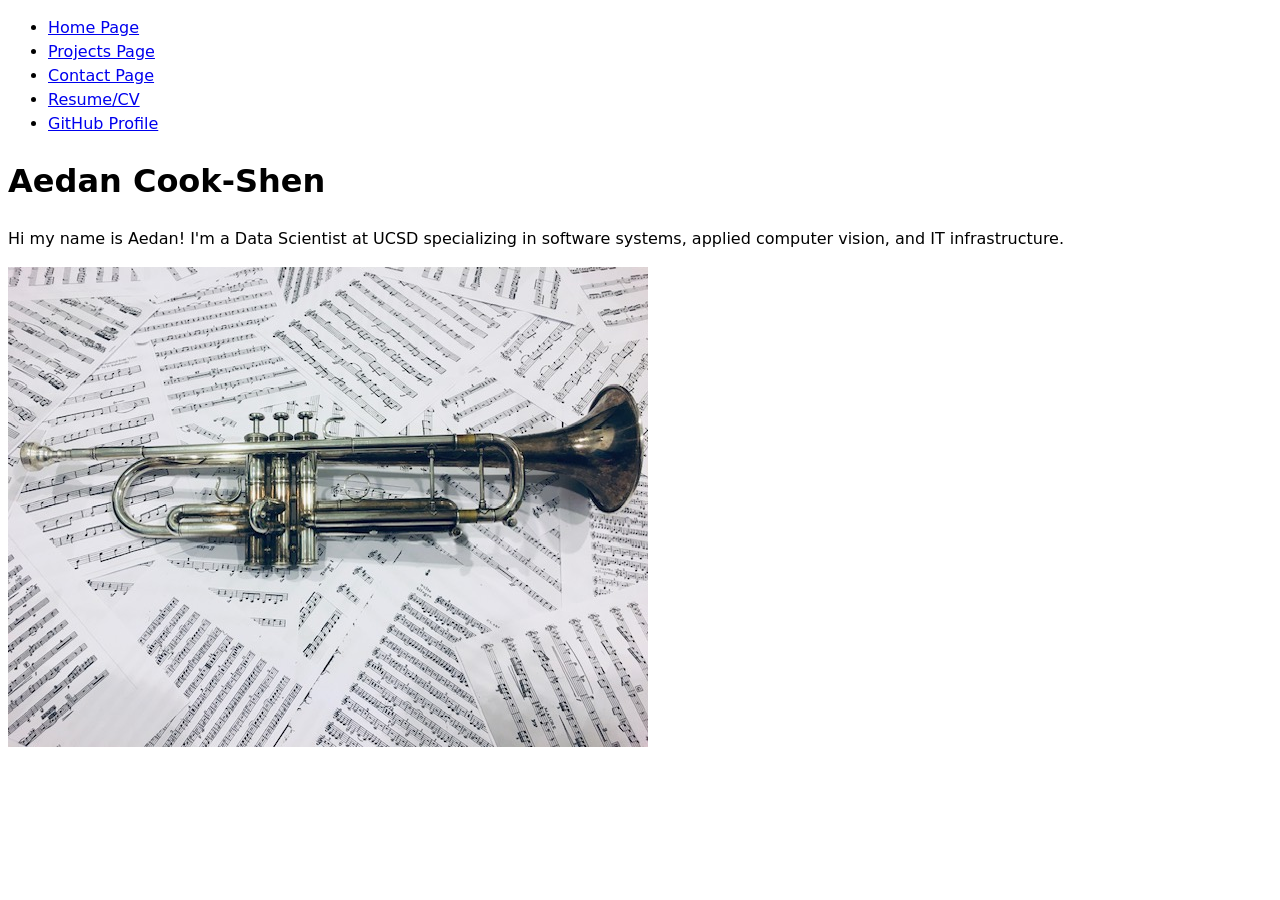
==== index.html @ 77f33e84 "Updated navigation and resume page content added Added clickable resume pdf and web-based versions. " ====
<!DOCTYPE html>
<html lang="en">
<head>
    <meta charset="UTF-8">
    <meta name="viewport" content="width=device-width, initial-scale=1.0">
    <link rel="stylesheet" href="style.css" />
    <title>Aedan Cook-Shen: Personal site and portfolio</title>
    <nav>
        <ul>
        <li><a href="./index.html">Home Page</a></li>
        <li><a href="./projects/index.html">Projects Page</a></li>
        <li><a href="./contact/index.html">Contact Page</a></li>
        <li><a href="./cv/index.html">Resume/CV</a></li>
        <li><a href="https://github.com/arcpro00" target="_blank">GitHub Profile</a></li>
        </ul>
    </nav>
</head>
<body>
    <h1>Aedan Cook-Shen</h1>
    <p>Hi my name is Aedan! I'm a Data Scientist at UCSD specializing in software systems, applied computer vision, and IT infrastructure.</p>
    <img src="images/trumpet.jpg" alt="Image of a trumpet and sheet music background"></img>
</body>
</html>
---- style.css ----
body {
  /* Set line height to 1.5 times the font size
	   and use the OS’s UI font as the website font
	 */
  font: 100%/1.5 system-ui;
}
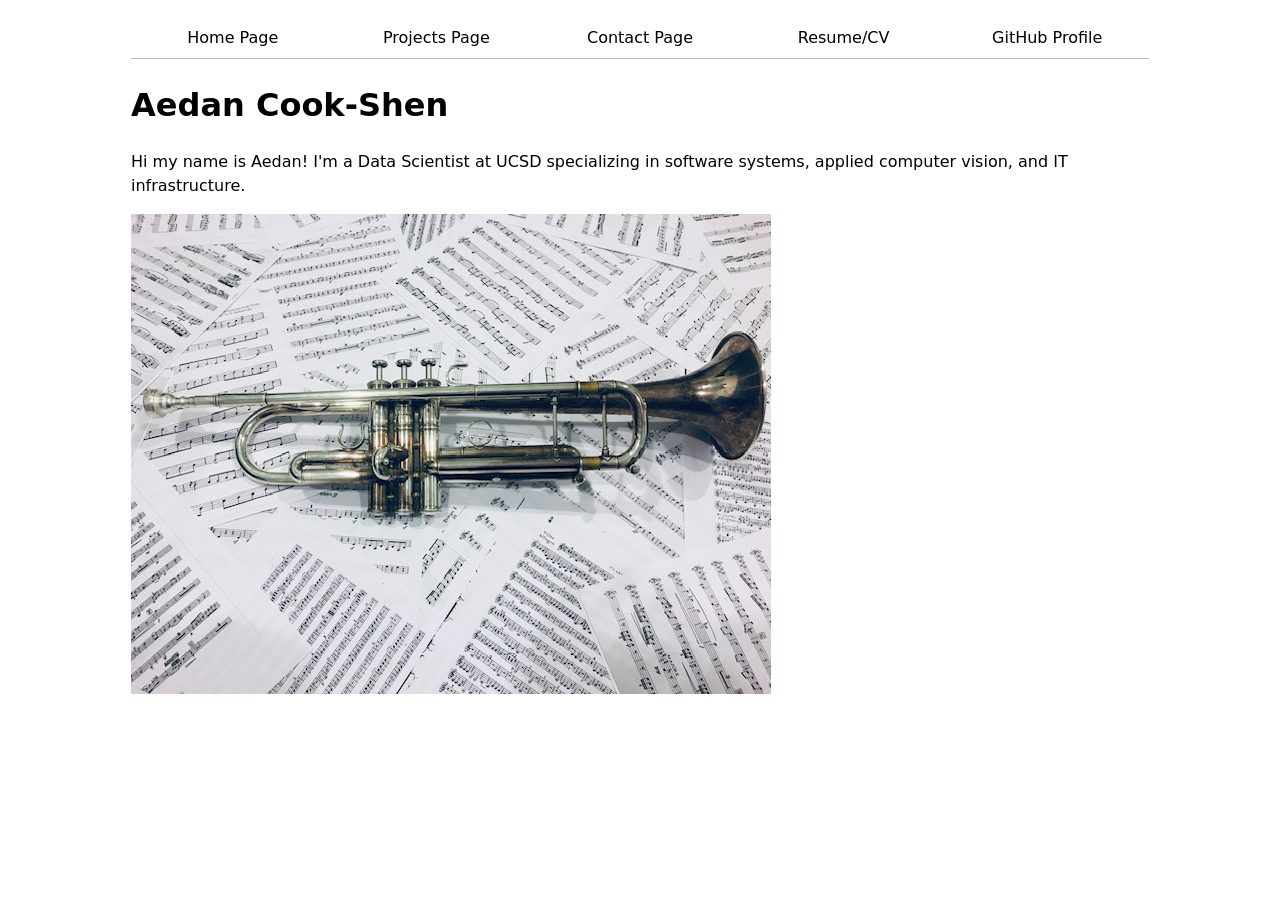
==== commit 388fab69: "Navigation menu styling Navigation menu made cleaner in look with even spacing, and fixed style shee" ====
--- a/index.html
+++ b/index.html
@@ -5,17 +5,17 @@
     <meta name="viewport" content="width=device-width, initial-scale=1.0">
     <link rel="stylesheet" href="style.css" />
     <title>Aedan Cook-Shen: Personal site and portfolio</title>
+</head>
+<body>
     <nav>
         <ul>
-        <li><a href="./index.html">Home Page</a></li>
+        <li><a class="current" href="./index.html">Home Page</a></li>
         <li><a href="./projects/index.html">Projects Page</a></li>
         <li><a href="./contact/index.html">Contact Page</a></li>
         <li><a href="./cv/index.html">Resume/CV</a></li>
         <li><a href="https://github.com/arcpro00" target="_blank">GitHub Profile</a></li>
         </ul>
-    </nav>
-</head>
-<body>
+    </nav>  
     <h1>Aedan Cook-Shen</h1>
     <p>Hi my name is Aedan! I'm a Data Scientist at UCSD specializing in software systems, applied computer vision, and IT infrastructure.</p>
     <img src="images/trumpet.jpg" alt="Image of a trumpet and sheet music background"></img>
--- a/style.css
+++ b/style.css
@@ -3,4 +3,32 @@
 	   and use the OS’s UI font as the website font
 	 */
   font: 100%/1.5 system-ui;
-}+  max-width: 100ch;
+  margin-inline: auto;
+  padding: 1ch;
+
+}
+nav {
+  display: flex;
+  border-bottom-width: 1px;
+  border-bottom-style: solid;
+  border-bottom-color: oklch(80% 3% 200);
+
+  ul {
+    display:contents;
+    padding: 0;
+    margin: 0;
+  }
+  ul li {
+    display: contents;
+    padding: 0;
+    margin: 0;
+  }
+  a {
+  flex: 1;
+  text-decoration: none;
+  color: inherit;
+  text-align: center;
+  padding: 0.5em;
+}
+}
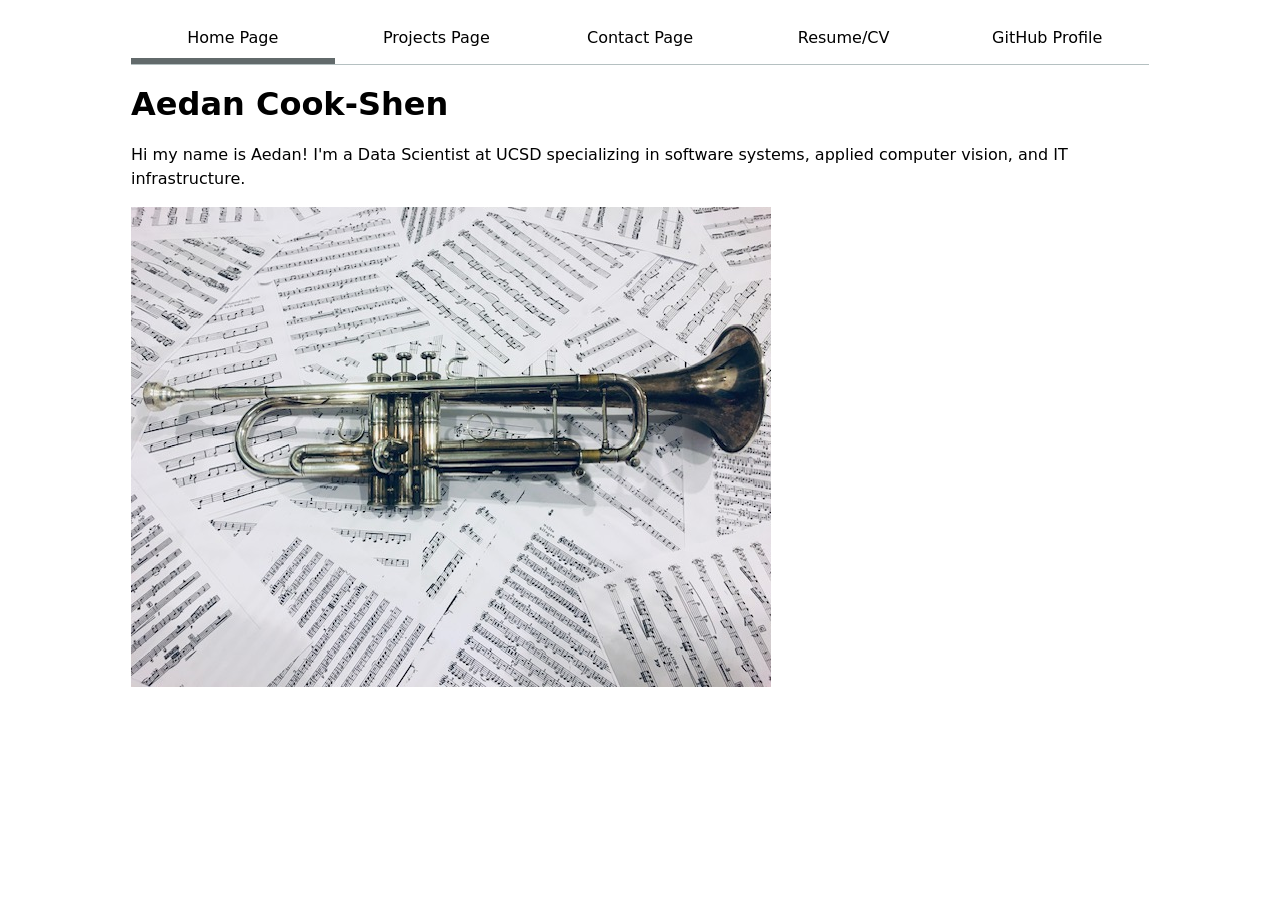
==== commit 7130b136: "Text Javascript links Connecting scripts to pages" ====
--- a/index.html
+++ b/index.html
@@ -5,6 +5,7 @@
     <meta name="viewport" content="width=device-width, initial-scale=1.0">
     <link rel="stylesheet" href="style.css" />
     <title>Aedan Cook-Shen: Personal site and portfolio</title>
+    <script src="./global.js" type="module"></script>
 </head>
 <body>
     <nav>
--- a/style.css
+++ b/style.css
@@ -1,3 +1,7 @@
+html{
+  --color-accent: oklch(78.215% 0.11586 229.041);
+  accent-color: var(--color-accent);
+}
 body {
   /* Set line height to 1.5 times the font size
 	   and use the OS’s UI font as the website font
@@ -30,5 +34,96 @@
   color: inherit;
   text-align: center;
   padding: 0.5em;
+  border-bottom: 0.4em solid transparent;
+  }
+  a.current {
+    border-bottom-width: 0.4em;
+    border-bottom-style: solid;
+    border-bottom-color: oklch(51.776% 0.00999 206.147);
+    padding-bottom: 0.4em;
+  }
+  a:hover{
+    border-bottom-width: 0.4em;
+    border-bottom-style: solid;
+    background-color: oklch(from var(--color-accent) 95% 5% h);
+    border-bottom-color: var(--color-accent);
+    padding-bottom: 0.4em;
+  }
 }
+form {
+    display: grid;
+    grid-template-columns: auto 1fr;
+    gap: 1em;
+    label {
+        display: grid;
+        grid-template-columns: subgrid;
+        grid-column: 1 / -1;
+    }
+    input, textarea {
+        font: inherit;
+    }
+    button {
+        font: inherit;
+        grid-column: 1 / -1;
+    }
 }
+.projects{
+  display:grid;
+  grid-template-columns: repeat(auto-fill, minmax(15em, 1fr));
+  gap: 0.8em;
+  article{
+    display: grid;
+    grid-template-rows: subgrid;
+    grid-row: span 3;
+  }
+  h2{
+    margin:0;
+  }
+}
+h1, h2, h3, h4, h5, h6{
+  line-height: 1.1;
+  text-wrap: balance;
+}
+
+.resume {
+    .resume-header{
+      h1 {
+        margin-bottom: 0.2em;
+      }
+      a{
+        color:var(--color-accent);
+        font-size: 1em;
+        text-decoration: none;
+      }
+      a:hover{
+        text-decoration: underline;
+      }
+    }
+    section {
+        margin-block: 2em;
+    }
+
+    h2 {
+        border-bottom: 1px solid oklch(80% 3% 200);
+        padding-bottom: 0.3em;
+    }
+
+    article {
+        margin-bottom: 2em;
+    }
+
+    article header {
+        display: flex;
+        justify-content: space-between;
+        align-items: baseline;
+        gap: 1em;
+    }
+
+    h3, article header p {
+        margin: 0;
+    }
+
+    article li {
+        margin-bottom: 0.5em;
+    }
+}
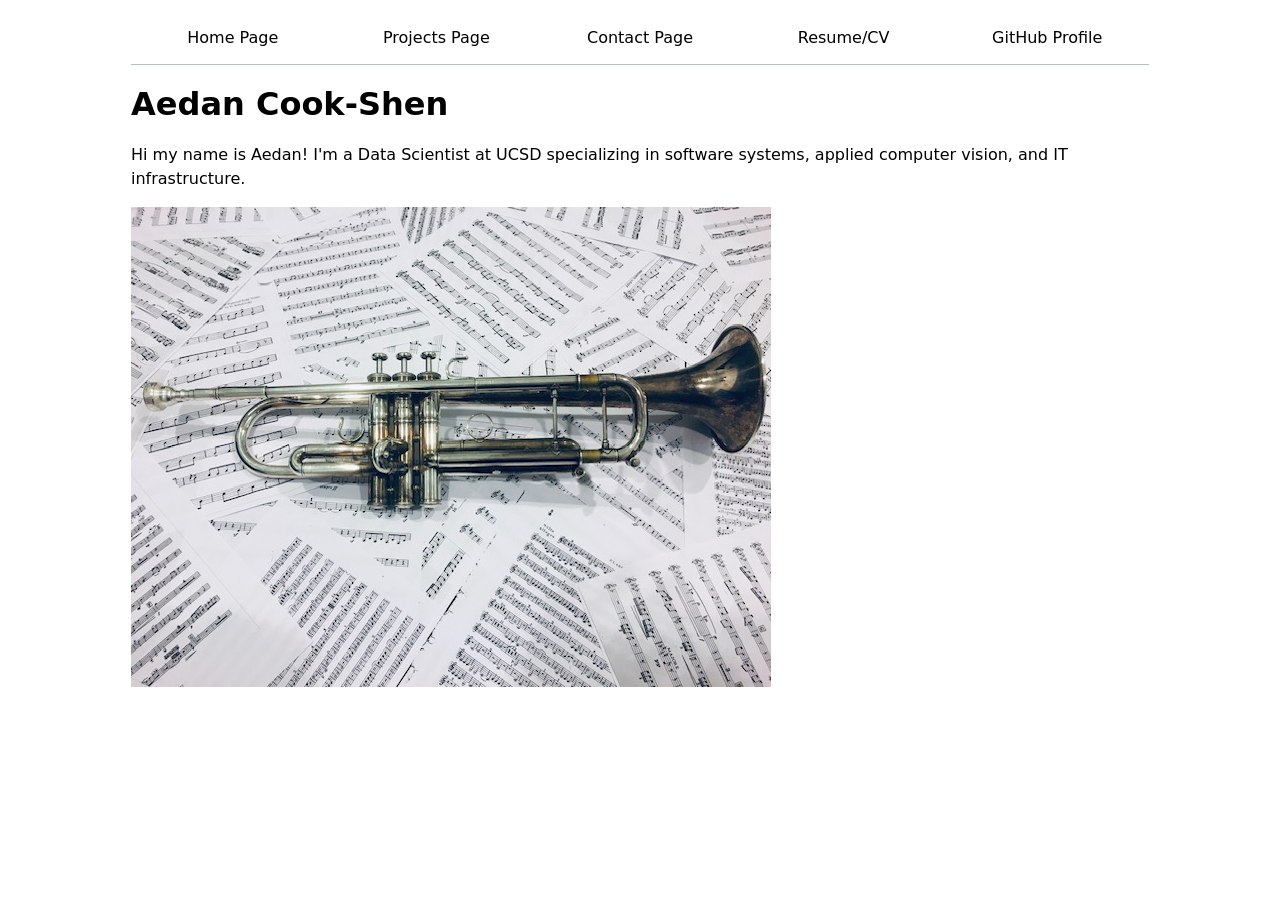
==== commit 190338cc: "JS Navigation Bar Navigation bar autopopulates automatically instead of manually encoding it in each" ====
--- a/index.html
+++ b/index.html
@@ -7,16 +7,7 @@
     <title>Aedan Cook-Shen: Personal site and portfolio</title>
     <script src="./global.js" type="module"></script>
 </head>
-<body>
-    <nav>
-        <ul>
-        <li><a class="current" href="./index.html">Home Page</a></li>
-        <li><a href="./projects/index.html">Projects Page</a></li>
-        <li><a href="./contact/index.html">Contact Page</a></li>
-        <li><a href="./cv/index.html">Resume/CV</a></li>
-        <li><a href="https://github.com/arcpro00" target="_blank">GitHub Profile</a></li>
-        </ul>
-    </nav>  
+<body> 
     <h1>Aedan Cook-Shen</h1>
     <p>Hi my name is Aedan! I'm a Data Scientist at UCSD specializing in software systems, applied computer vision, and IT infrastructure.</p>
     <img src="images/trumpet.jpg" alt="Image of a trumpet and sheet music background"></img>
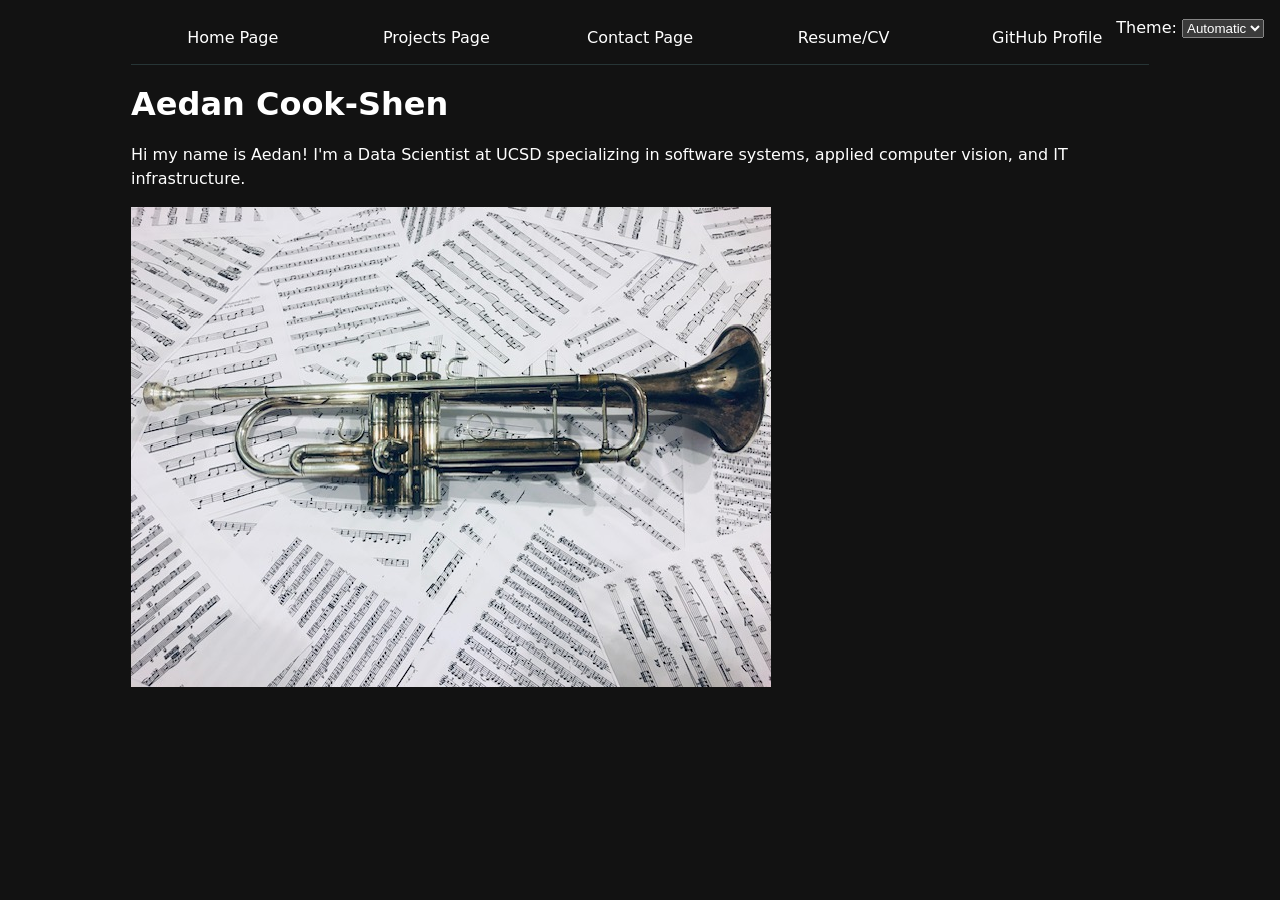
==== commit a7e03aa3: "Added dark theme" ====
--- a/index.html
+++ b/index.html
@@ -8,6 +8,12 @@
     <script src="./global.js" type="module"></script>
 </head>
 <body> 
+    <label class="color-scheme">
+    <select>
+        <option value="Automatic">Automatic</option>
+        <option value="Light">Light</option>
+        <option value="Dark">Dark</option>
+    </select></label>
     <h1>Aedan Cook-Shen</h1>
     <p>Hi my name is Aedan! I'm a Data Scientist at UCSD specializing in software systems, applied computer vision, and IT infrastructure.</p>
     <img src="images/trumpet.jpg" alt="Image of a trumpet and sheet music background"></img>
--- a/style.css
+++ b/style.css
@@ -1,6 +1,7 @@
 html{
   --color-accent: oklch(78.215% 0.11586 229.041);
   accent-color: var(--color-accent);
+  color-scheme: dark
 }
 body {
   /* Set line height to 1.5 times the font size
@@ -12,11 +13,20 @@
   padding: 1ch;
 
 }
+
+.color-scheme{
+  position: absolute;
+  top:1rem;
+  right:1rem;
+  }
+
 nav {
+  --border-color: oklch(80% 3% 200);
+  --border-color2: oklch(50% 10% 200 / 40%);
   display: flex;
   border-bottom-width: 1px;
   border-bottom-style: solid;
-  border-bottom-color: oklch(80% 3% 200);
+  border-bottom-color: var(--border-color2);
 
   ul {
     display:contents;
@@ -45,7 +55,7 @@
   a:hover{
     border-bottom-width: 0.4em;
     border-bottom-style: solid;
-    background-color: oklch(from var(--color-accent) 95% 5% h);
+    background-color: color-mix(in oklch, var(--color-accent), canvas 85%);
     border-bottom-color: var(--color-accent);
     padding-bottom: 0.4em;
   }
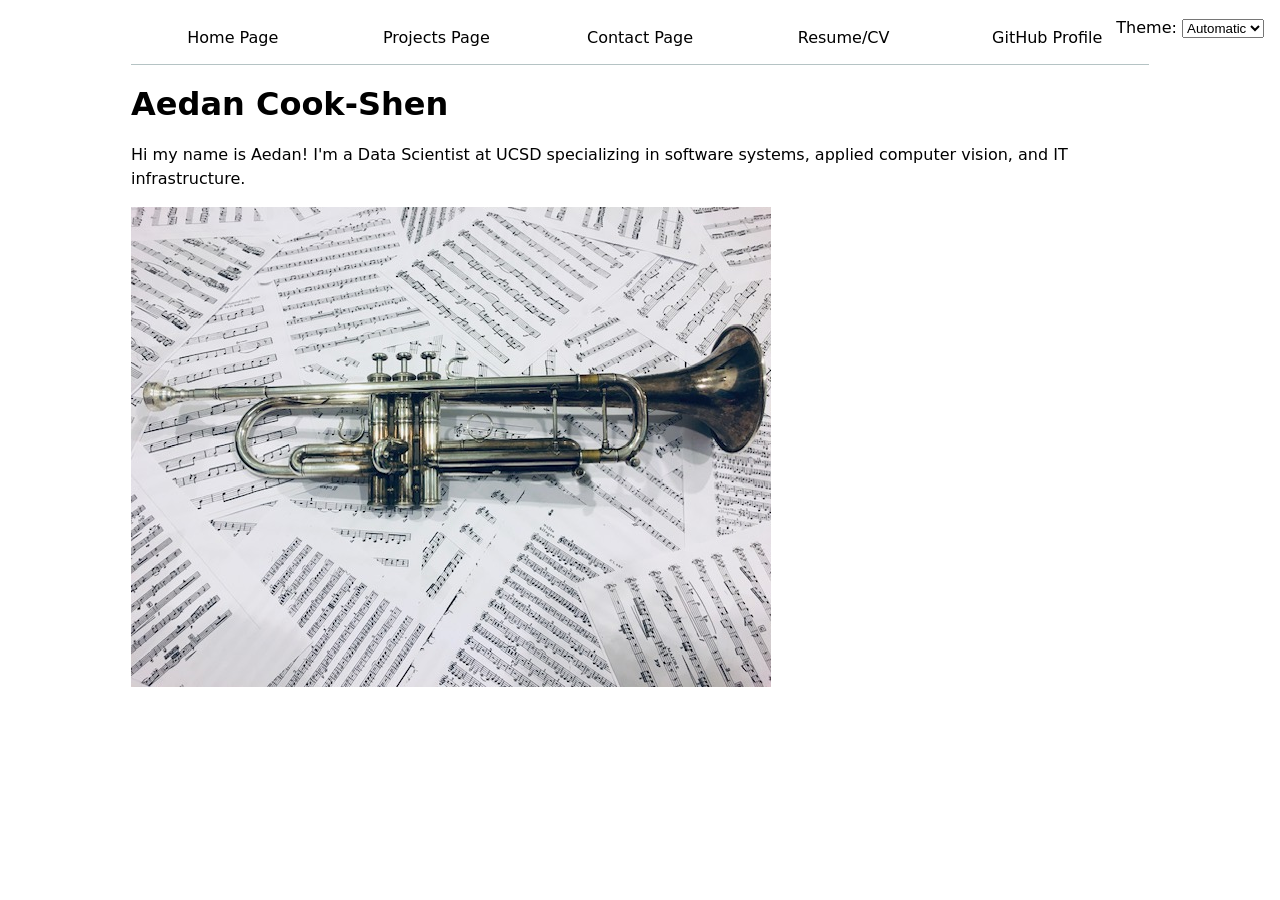
==== commit 846386ab: "Color Scheme added with saved local storage of settings" ====
--- a/index.html
+++ b/index.html
@@ -8,12 +8,6 @@
     <script src="./global.js" type="module"></script>
 </head>
 <body> 
-    <label class="color-scheme">
-    <select>
-        <option value="Automatic">Automatic</option>
-        <option value="Light">Light</option>
-        <option value="Dark">Dark</option>
-    </select></label>
     <h1>Aedan Cook-Shen</h1>
     <p>Hi my name is Aedan! I'm a Data Scientist at UCSD specializing in software systems, applied computer vision, and IT infrastructure.</p>
     <img src="images/trumpet.jpg" alt="Image of a trumpet and sheet music background"></img>
--- a/style.css
+++ b/style.css
@@ -1,7 +1,6 @@
 html{
   --color-accent: oklch(78.215% 0.11586 229.041);
   accent-color: var(--color-accent);
-  color-scheme: dark
 }
 body {
   /* Set line height to 1.5 times the font size
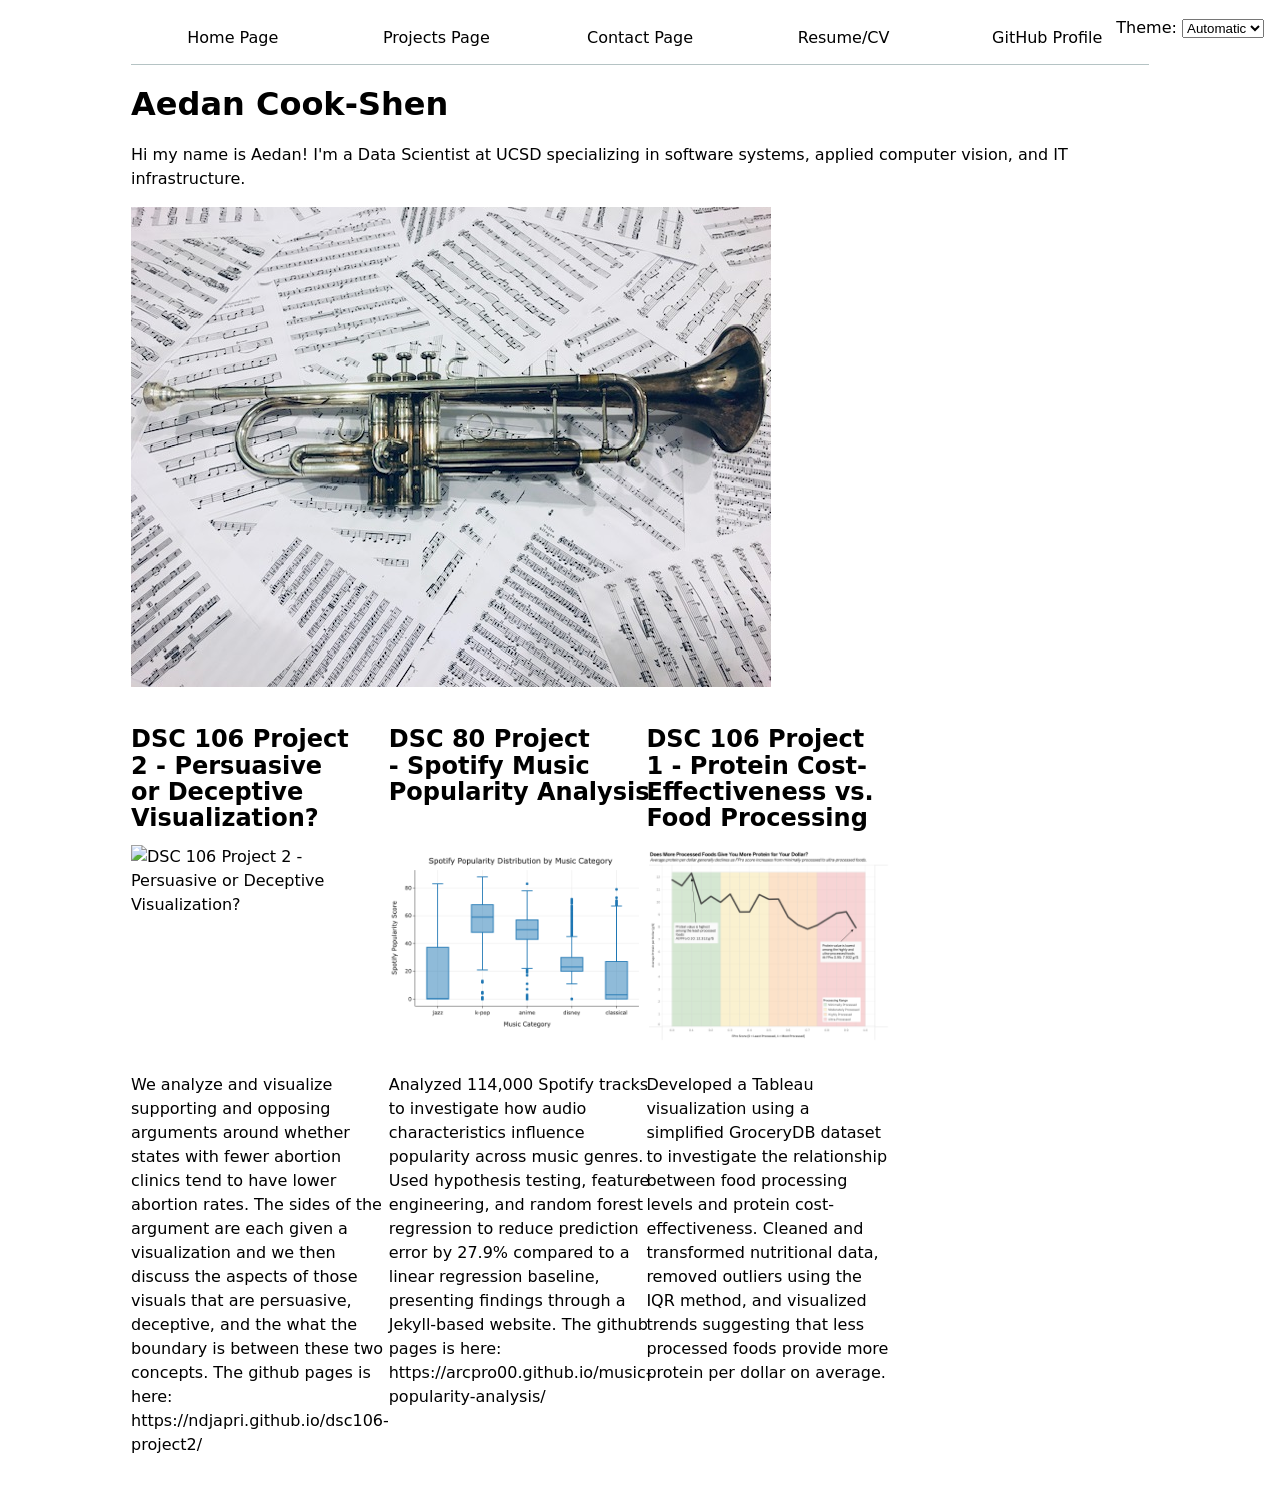
==== commit e50900a5: "Added top 3 projects and gitstats to home page Top 3 projects appear on the home page, and updated t" ====
--- a/index.html
+++ b/index.html
@@ -6,10 +6,13 @@
     <link rel="stylesheet" href="style.css" />
     <title>Aedan Cook-Shen: Personal site and portfolio</title>
     <script src="./global.js" type="module"></script>
+    <script src="index.js" type="module" defer></script>
 </head>
 <body> 
     <h1>Aedan Cook-Shen</h1>
     <p>Hi my name is Aedan! I'm a Data Scientist at UCSD specializing in software systems, applied computer vision, and IT infrastructure.</p>
     <img src="images/trumpet.jpg" alt="Image of a trumpet and sheet music background"></img>
+    <div class="projects"></div>
+    <div id="profile-stats"></div>
 </body>
 </html>
--- a/style.css
+++ b/style.css
@@ -88,10 +88,31 @@
   h2{
     margin:0;
   }
+  img {
+  width: 100%;
+  height: 200px;
+  object-fit: contain;
+  }
 }
 h1, h2, h3, h4, h5, h6{
   line-height: 1.1;
   text-wrap: balance;
+}
+
+#profile-stats {
+  dl {
+    display: grid;
+    grid-template-columns: repeat(4, 1fr);
+  }
+
+  dt {
+    grid-row: 1;
+  }
+
+  dd {
+    grid-row: 2;
+    margin: 0;
+  }
 }
 
 .resume {
@@ -135,4 +156,5 @@
     article li {
         margin-bottom: 0.5em;
     }
+
 }
